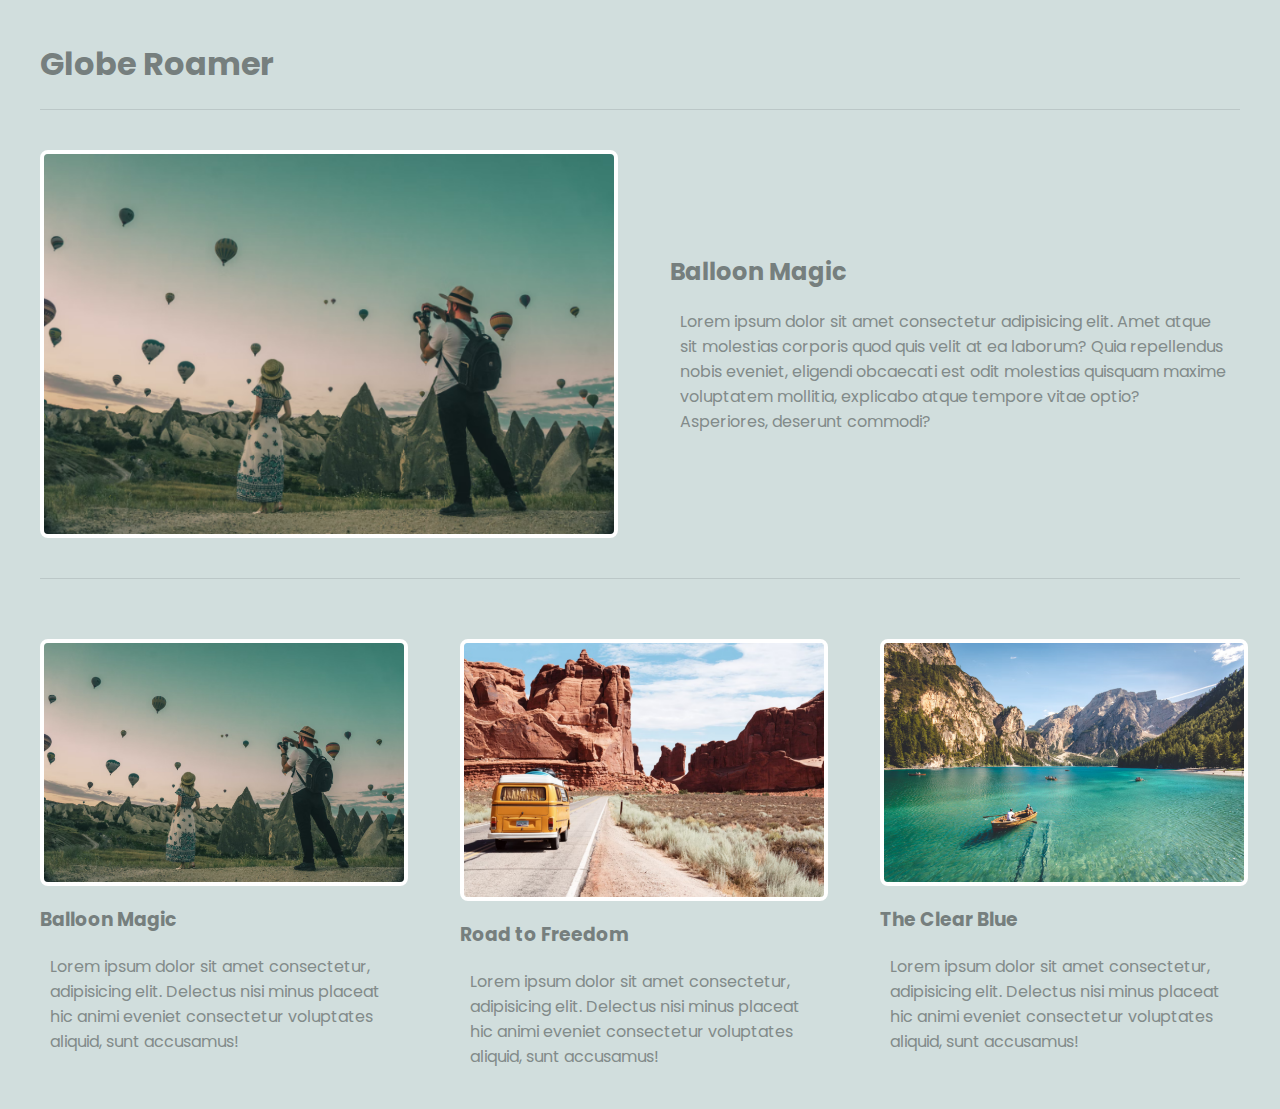
==== multi-column/index.html @ 82060bc6 "Update index.html" ====
<html lang="en">
<head>
  <meta charset="UTF-8">
  <meta http-equiv="X-UA-Compatible" content="IE=edge">
  <meta name="viewport" content="width=device-width, initial-scale=1.0">
  <link rel="stylesheet" href="style.css">
  <title>Multi-Column Blog Layout</title>
</head>
<body>
  <header>
    <h1>Globe Roamer</h1>
  </header>
  <main class="grid-container">
    <article class="featured">
      <img src="img/1.png" alt="featured img">
      <div>
        <h2>Balloon Magic</h2>
        <p>Lorem ipsum dolor sit amet consectetur adipisicing elit. Amet atque sit molestias corporis quod quis velit at ea laborum? Quia repellendus nobis eveniet, eligendi obcaecati est odit molestias quisquam maxime voluptatem mollitia, explicabo atque tempore vitae optio? Asperiores, deserunt commodi?</p>
      </div>
    </article>
    <article>
      <img src="img/1.png" alt="article img">
      <div>
        <h3>Balloon Magic</h3>
      <p>Lorem ipsum dolor sit amet consectetur, adipisicing elit. Delectus nisi minus placeat hic animi eveniet consectetur voluptates aliquid, sunt accusamus!</p>
      </div>
    </article>
    <article>
      <img src="img/2.png" alt="article img">
      <div>
        <h3>Road to Freedom</h3>
        <p>Lorem ipsum dolor sit amet consectetur, adipisicing elit. Delectus nisi minus placeat hic animi eveniet consectetur voluptates aliquid, sunt accusamus!</p>
      </div>
    </article>
    <article>
      <img src="img/3.png" alt="article img">
      <div>
        <h3>The Clear Blue</h3>
        <p>Lorem ipsum dolor sit amet consectetur, adipisicing elit. Delectus nisi minus placeat hic animi eveniet consectetur voluptates aliquid, sunt accusamus!</p>
      </div>
    </article>
  </main>
</body>
</html>
---- multi-column/style.css ----
@import url('https://fonts.googleapis.com/css2?family=Poppins:wght@200;400;500;600;800&family=VT323&display=swap');

body {
  margin: 20px;
  font-family: "Poppins";
  background: #d1dedd;
}
ul, li {
  padding: 0;
  list-style-type: none;
}
h1,h2,h3 {
  color: #767f7e;
}
p {
  color: #828b8a;
}

header {
  max-width: 1200px;
  margin: 40px auto;
  border-bottom: 1px solid #bbc7c7;
}
.grid-container {
  display: grid;
  grid-template-columns: 1fr 1fr 1fr;
  gap: 60px;
  max-width: 1200px;
  margin: 20px auto;
}
article.featured {
  grid-column: span 3;
  display: grid;
  grid-template-columns: 1fr 1fr;
  gap: 60px;
  align-items: center;
  border-bottom: 1px solid #bbc7c7;
  padding-bottom: 40px;
}
article img, article.featured img {
  width: 100%;
  border: 4px solid #fff;
  border-radius: 8px;
}
article p, .article h3 {
  margin: 20px 10px;
}

/* responsive */
@media screen and (max-width: 980px) {
  article {
    grid-column: span 3;
    display: grid;
    grid-template-columns: 1fr 1fr;
    gap: 60px;
    align-items: center;
  }
}

@media screen and (max-width: 760px) {
  article, article.featured {
    display: block;
    margin: 0 20px;
  }
}
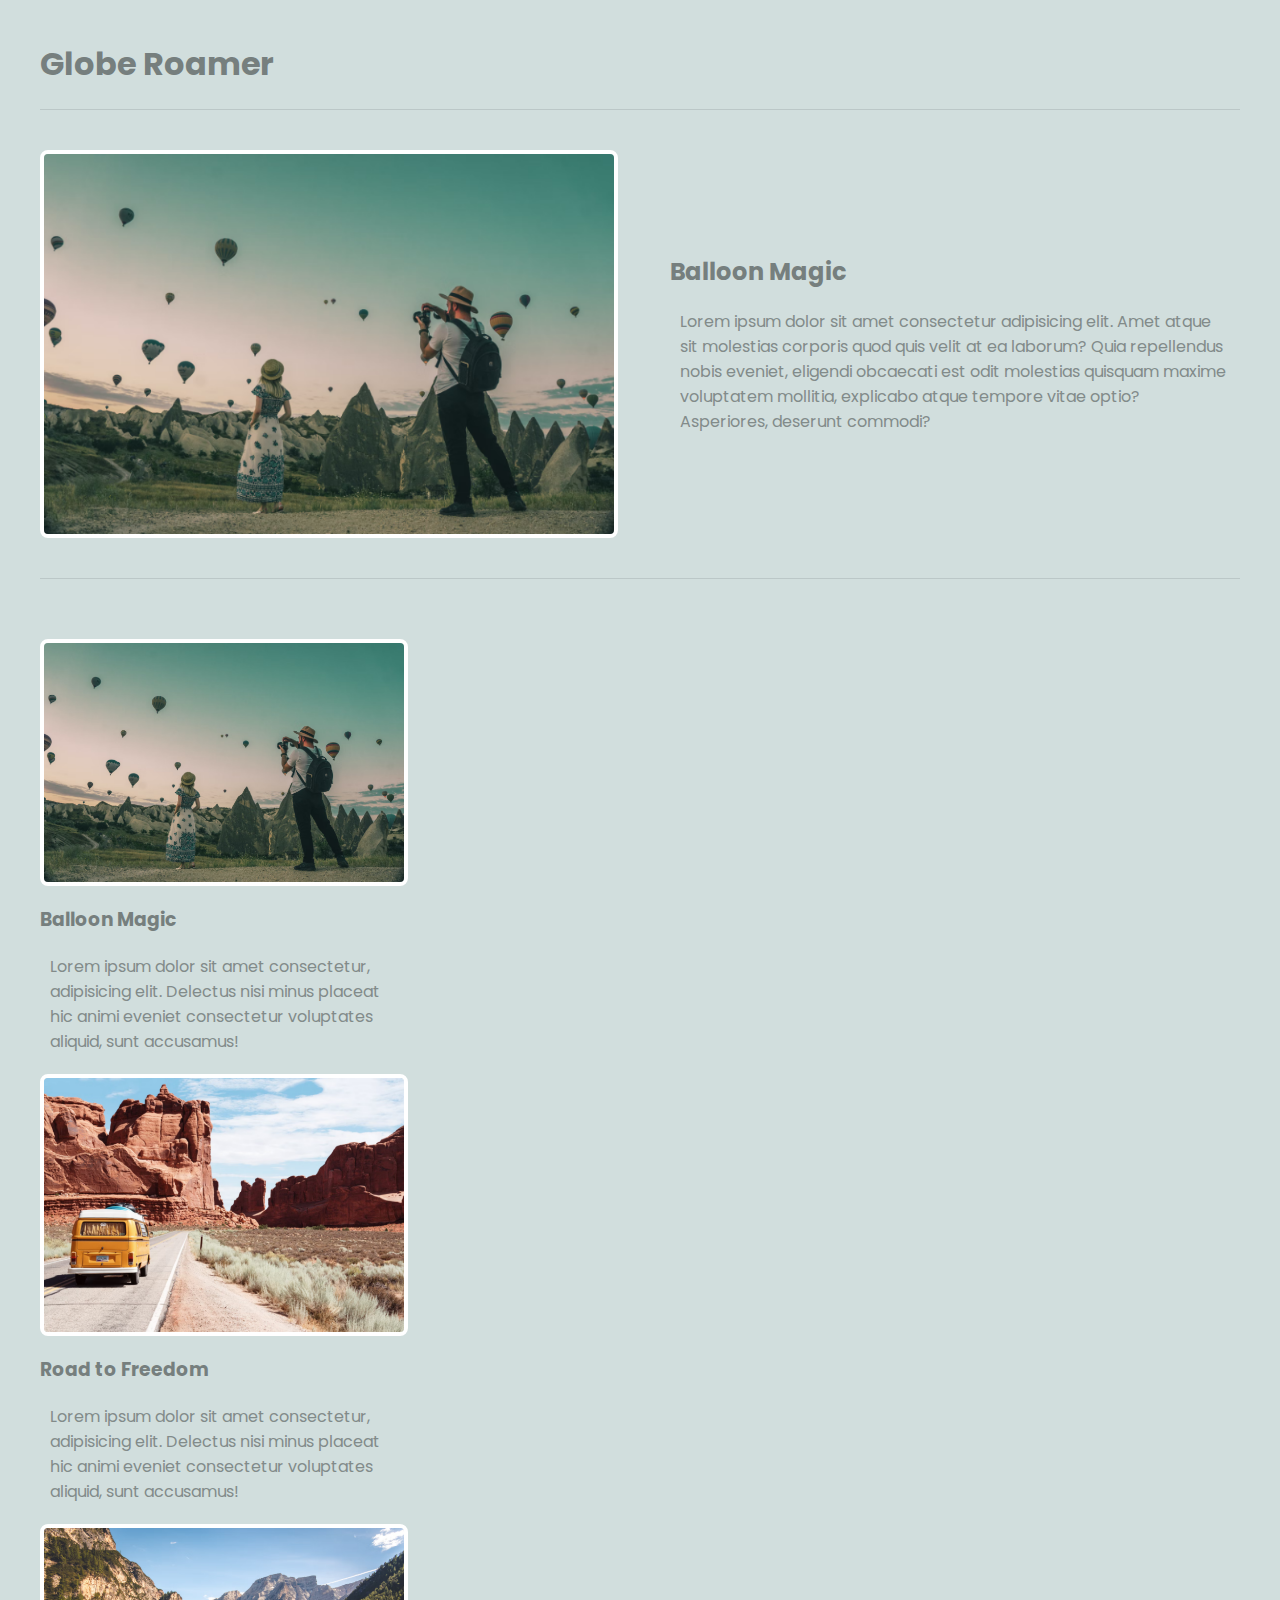
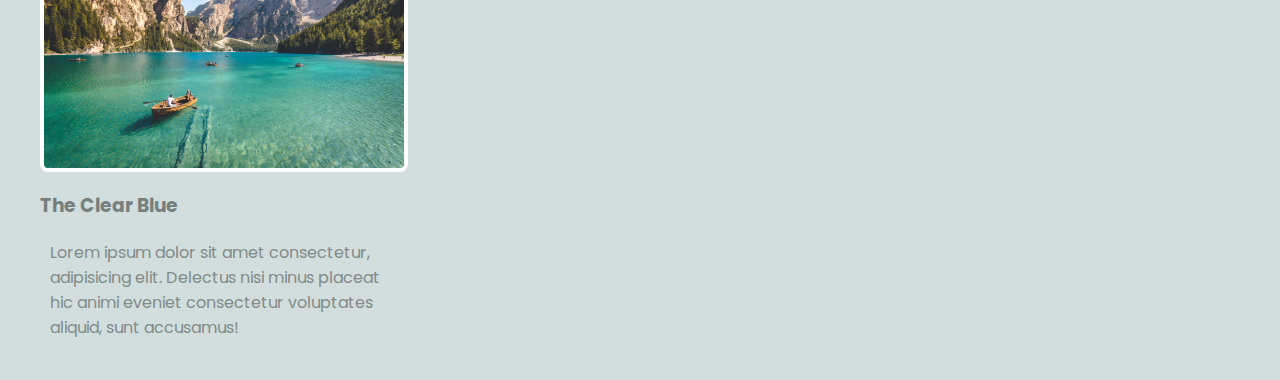
==== commit 6e46af8d: "Update index.html" ====
--- a/multi-column/index.html
+++ b/multi-column/index.html
@@ -22,8 +22,8 @@
       <img src="img/1.png" alt="article img">
       <div>
         <h3>Balloon Magic</h3>
-      <p>Lorem ipsum dolor sit amet consectetur, adipisicing elit. Delectus nisi minus placeat hic animi eveniet consectetur voluptates aliquid, sunt accusamus!</p>
-      </div>
+        <p>Lorem ipsum dolor sit amet consectetur, adipisicing elit. Delectus nisi minus placeat hic animi eveniet consectetur voluptates aliquid, sunt accusamus!</p>
+      </div
     </article>
     <article>
       <img src="img/2.png" alt="article img">
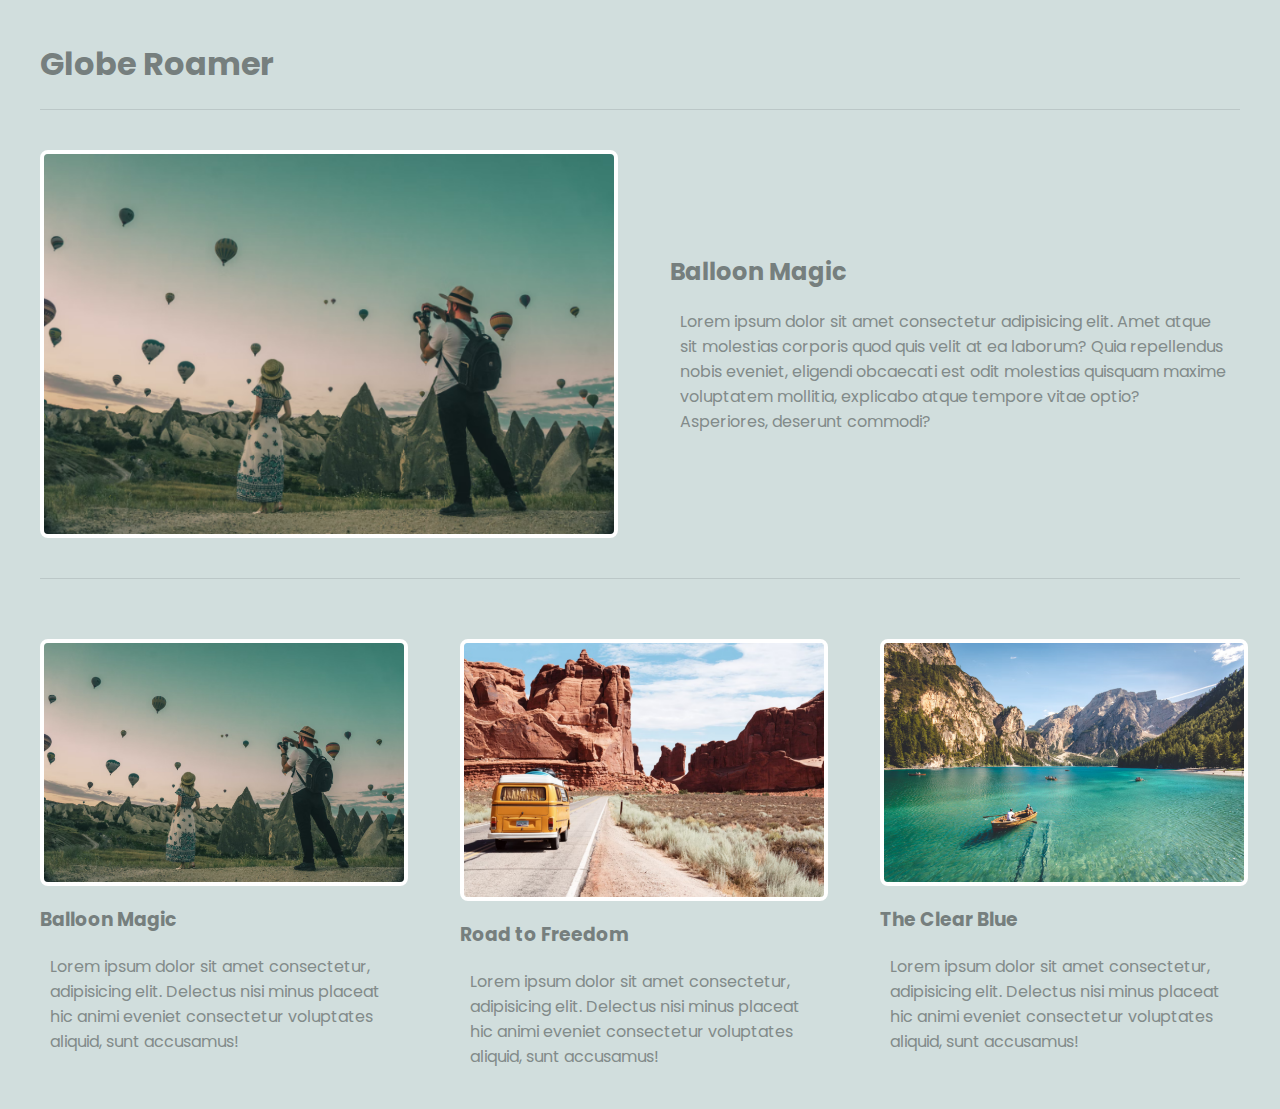
==== commit e679b052: "Update index.html" ====
--- a/multi-column/index.html
+++ b/multi-column/index.html
@@ -23,7 +23,7 @@
       <div>
         <h3>Balloon Magic</h3>
         <p>Lorem ipsum dolor sit amet consectetur, adipisicing elit. Delectus nisi minus placeat hic animi eveniet consectetur voluptates aliquid, sunt accusamus!</p>
-      </div
+      </div>
     </article>
     <article>
       <img src="img/2.png" alt="article img">
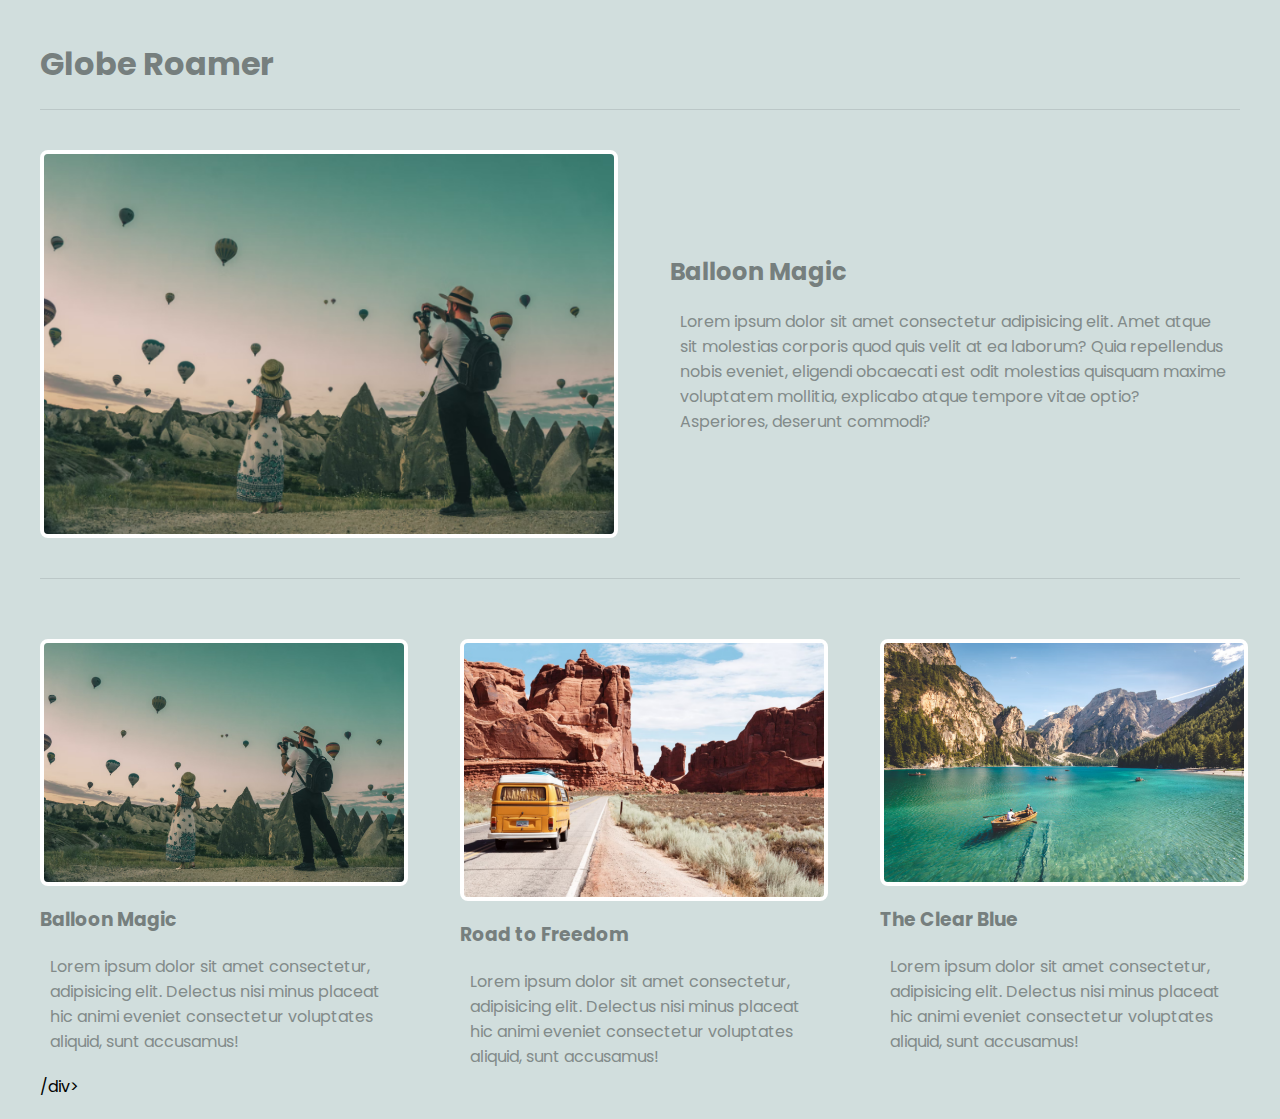
==== commit 335db1c7: "Update index.html" ====
--- a/multi-column/index.html
+++ b/multi-column/index.html
@@ -23,7 +23,7 @@
       <div>
         <h3>Balloon Magic</h3>
         <p>Lorem ipsum dolor sit amet consectetur, adipisicing elit. Delectus nisi minus placeat hic animi eveniet consectetur voluptates aliquid, sunt accusamus!</p>
-      </div>
+  /div>
     </article>
     <article>
       <img src="img/2.png" alt="article img">
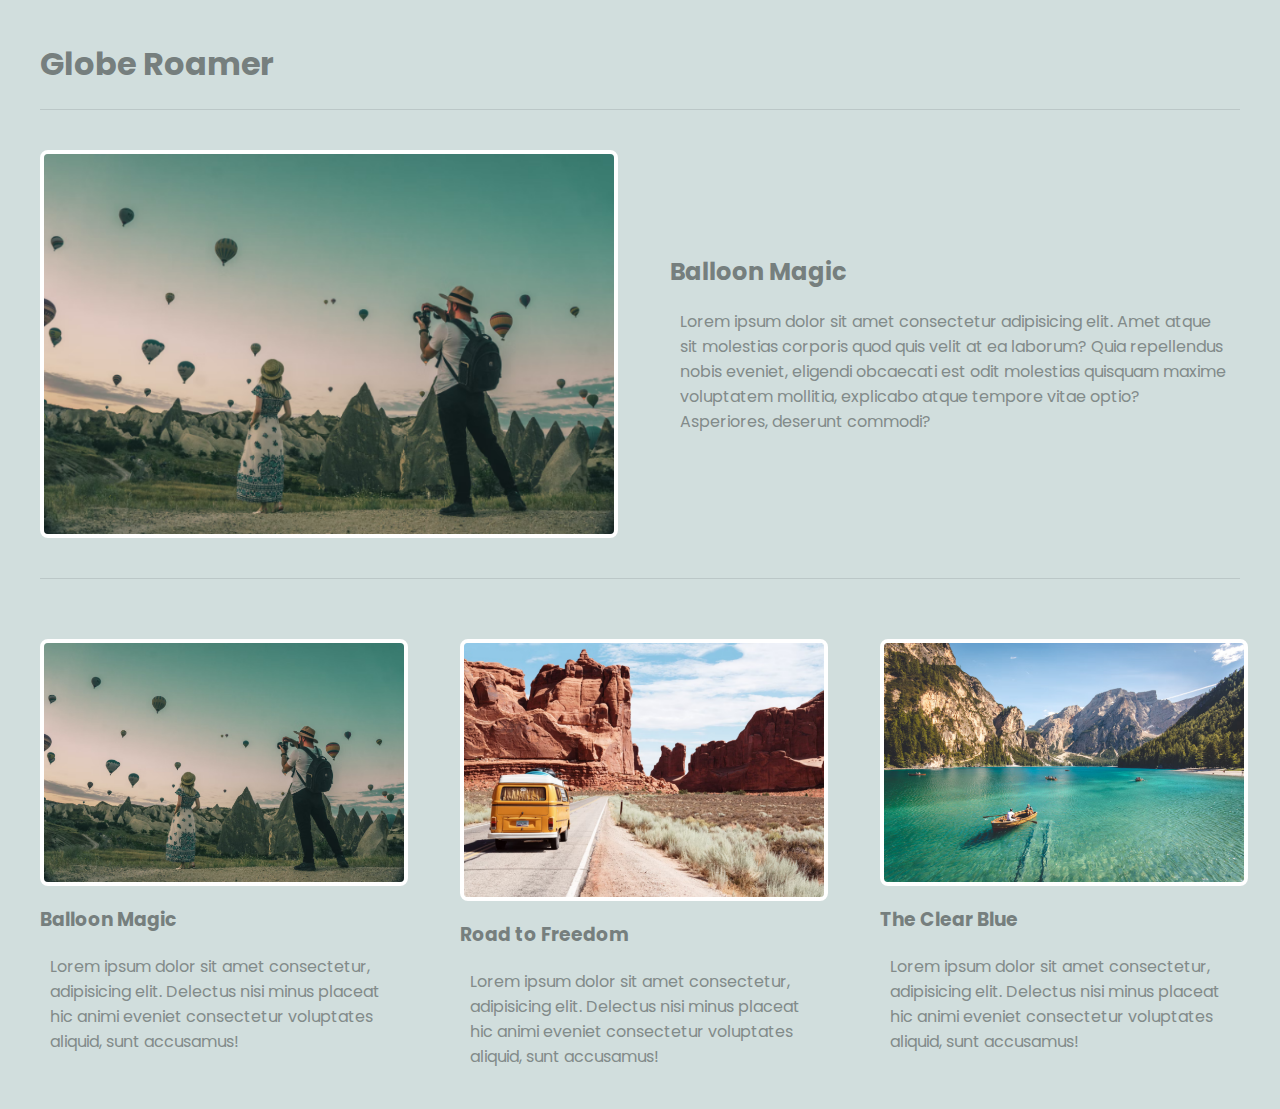
==== commit 1ecb6999: "Update index.html" ====
--- a/multi-column/index.html
+++ b/multi-column/index.html
@@ -23,7 +23,7 @@
       <div>
         <h3>Balloon Magic</h3>
         <p>Lorem ipsum dolor sit amet consectetur, adipisicing elit. Delectus nisi minus placeat hic animi eveniet consectetur voluptates aliquid, sunt accusamus!</p>
-  /div>
+      </div>
     </article>
     <article>
       <img src="img/2.png" alt="article img">
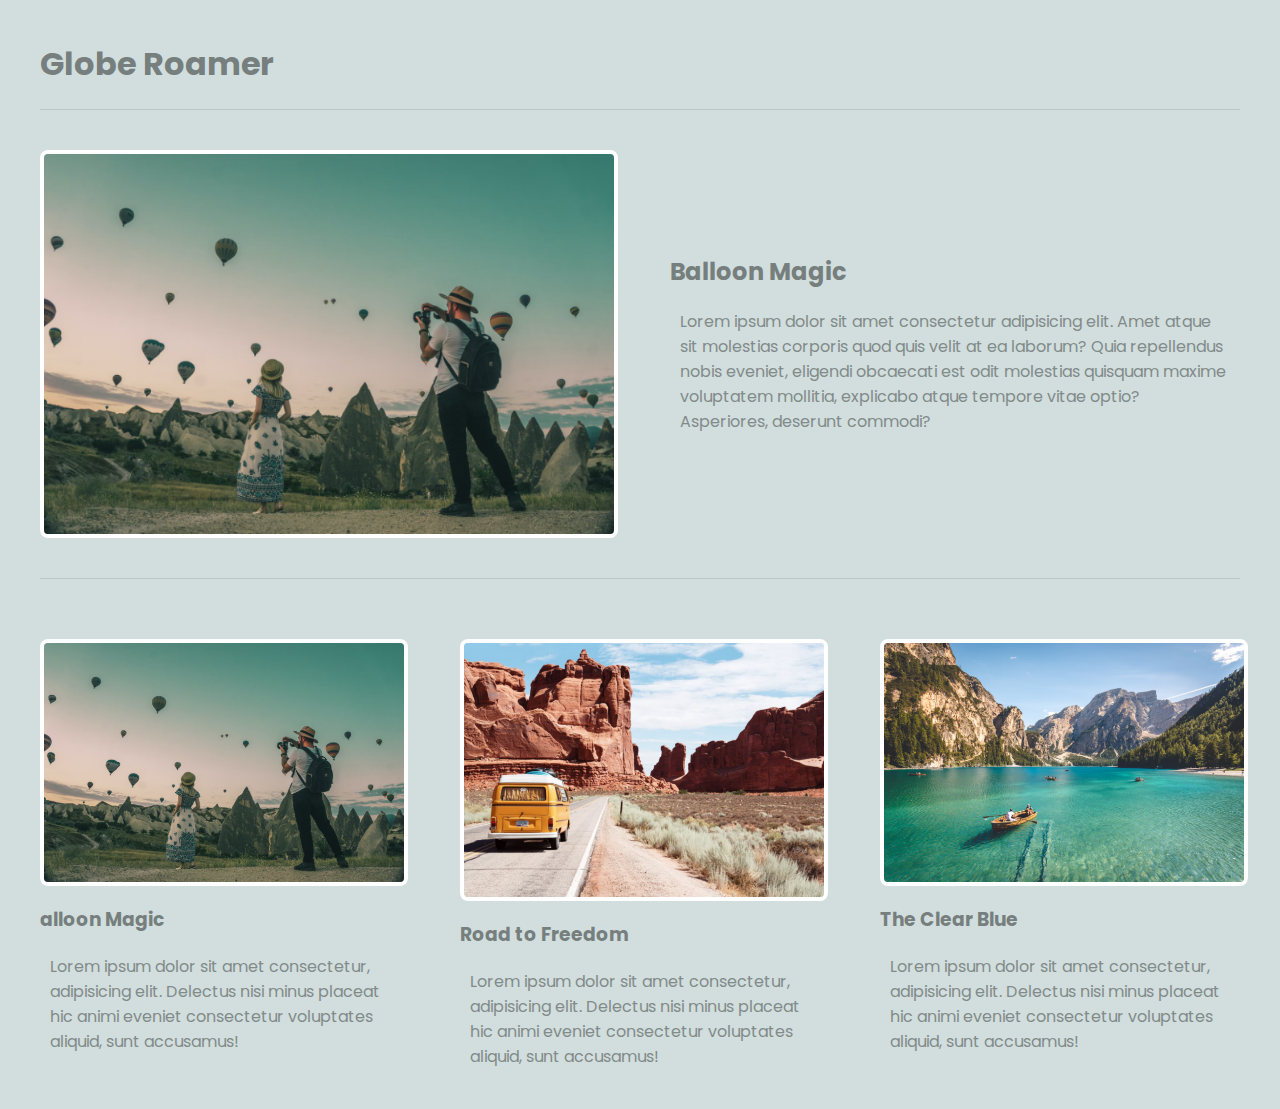
==== commit 556d5be7: "Update index.html" ====
--- a/multi-column/index.html
+++ b/multi-column/index.html
@@ -21,7 +21,7 @@
     <article>
       <img src="img/1.png" alt="article img">
       <div>
-        <h3>Balloon Magic</h3>
+        <h3>alloon Magic</h3>
         <p>Lorem ipsum dolor sit amet consectetur, adipisicing elit. Delectus nisi minus placeat hic animi eveniet consectetur voluptates aliquid, sunt accusamus!</p>
       </div>
     </article>
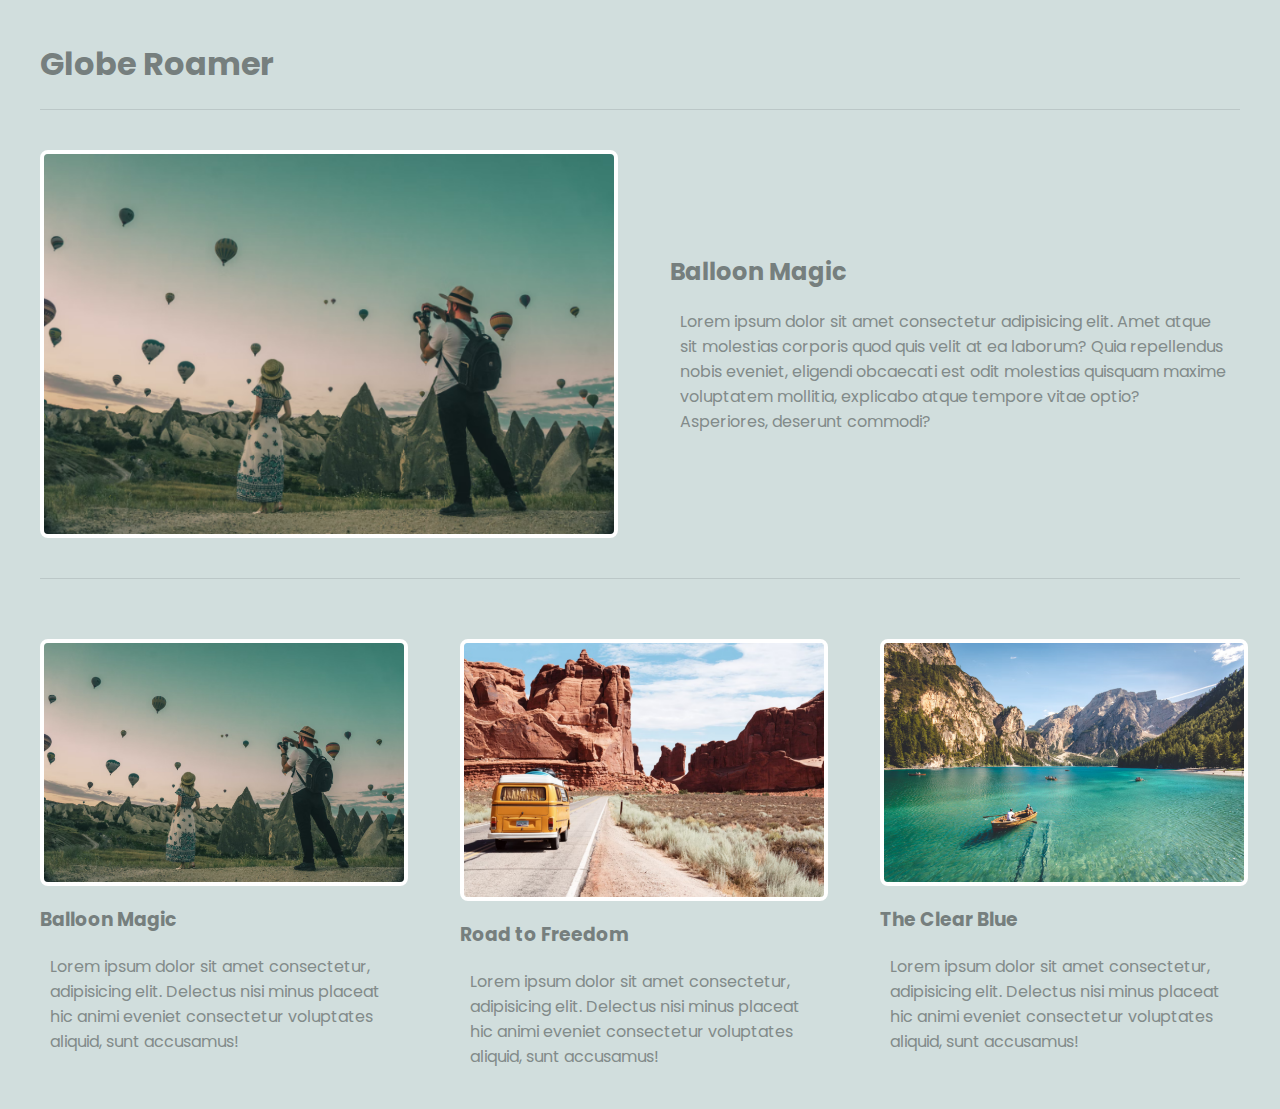
==== commit bf006719: "Update index.html" ====
--- a/multi-column/index.html
+++ b/multi-column/index.html
@@ -21,7 +21,7 @@
     <article>
       <img src="img/1.png" alt="article img">
       <div>
-        <h3>alloon Magic</h3>
+        <h3>Balloon Magic</h3>
         <p>Lorem ipsum dolor sit amet consectetur, adipisicing elit. Delectus nisi minus placeat hic animi eveniet consectetur voluptates aliquid, sunt accusamus!</p>
       </div>
     </article>
